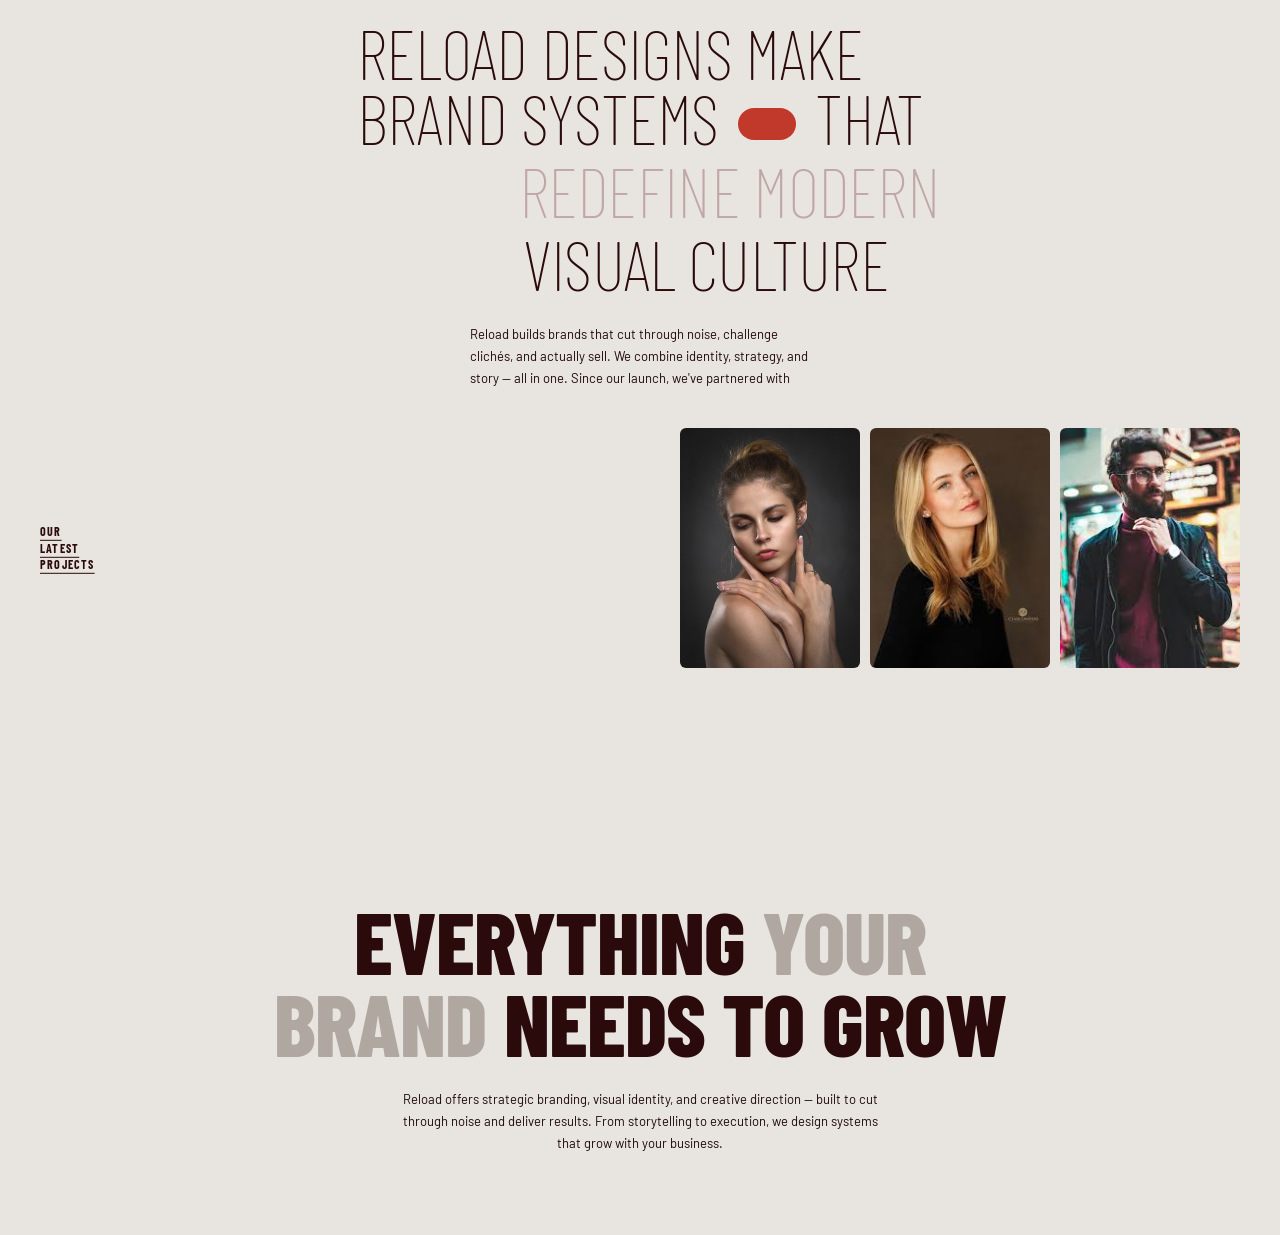
==== A2_Assignment/A_2.1/index.html @ a0ac8a64 "Add files via upload" ====
<!DOCTYPE html>
<html lang="en">
    <head>
        <meta charset="UTF-8" />
        <meta name="viewport" content="width=device-width, initial-scale=1.0"/>
        <title>Reload Designs</title>
        <link href="https://fonts.googleapis.com/css2?family=Bebas+Neue&family=Barlow:wght@400;500;600&family=Barlow+Condensed:wght@700;800&display=swap" rel="stylesheet"/>
        <link rel="stylesheet" href="style.css">
    </head>
    <body>
        <section class="hero">
            <h1 class="hero-headline1">
                Reload Designs Make<br>
                Brand Systems <span class="hero-pill"></span> That<br>
                <span class="muted"></span>
            </h1>
            <h1 class="hero-headline2">Redefine Modern<br></h1>
            <h1 class="hero-headline3">Visual Culture</h1>
            <p class="hero-body">
                Reload builds brands that cut through noise, challenge clichés, and actually sell.
                We combine identity, strategy, and story — all in one. Since our launch, we've partnered with
            </p>
            <div class="strip-wrapper">
                <div class="side-label">Our<br>Latest<br>Projects</div>
                <div class="image-strip">
                    <div class="img-slot" id="slot1"><img src="girl-3033718_640.jpg" alt=""></div>
                    <div class="img-slot" id="slot2"><img src="images (1).jpg" alt=""></div>
                    <div class="img-slot" id="slot3"><img src="images.jpg" alt=""></div>
                </div>
            </div>
        </section>
        <!-- SECTION 2 -->
        <section class="section-grow">
            <h2>Everything <span class="muted">Your</span><br><span class="muted">Brand</span> Needs To Grow</h2>
            <p>
                Reload offers strategic branding, visual identity, and creative direction
                — built to cut through noise and deliver results. From storytelling to
                execution, we design systems that grow with your business.
            </p>
        </section>
        <script>
            function loadImage(event, slotId) {
              const file = event.target.files[0];
              if (!file) return;
              const reader = new FileReader();
              reader.onload = function(e) {
                const slot = document.getElementById(slotId);
                const num = slotId.replace('slot', '');
                const placeholder = document.getElementById('placeholder' + num);
                placeholder.style.display = 'none';
                let img = slot.querySelector('img');
                if (!img) {
                  img = document.createElement('img');
                  slot.appendChild(img);
                }
                img.src = e.target.result;
              };
              reader.readAsDataURL(file);
            }
        </script>
    </body>
</html>
---- A2_Assignment/A_2.1/style.css ----
*,
*::before,
*::after {
    box-sizing: border-box;
    margin: 0;
    padding: 0;
}

:root {
    --bg: #e8e4df;
    --dark: #2a0a0a;
    --muted: #b0a8a0;
    --accent: #c0392b;
    --text: #1e0808;
    --font-display: "Barlow Condensed", sans-serif;
    --font-body: "Barlow", sans-serif;
}

html {
    scroll-behavior: smooth;
}

body {
    background-color: var(--bg);
    color: var(--text);
    font-family: var(--font-body);
    overflow-x: hidden;
}

.hero {
    padding: 120px 40px 80px;
    min-height: 100vh;
    display: flex;
    flex-direction: column;
    gap: 28px;
}

.hero-headline1 {
    font-family: var(--font-display);
    font-weight: 100;
    font-size: 70px;
    line-height: 0.93;
    letter-spacing: -0.01em;
    text-transform: uppercase;
    color: var(--dark);
    max-width: 800px;
    position: relative;
    align-self: center;
    margin-top: -100px;
}

.hero-headline2 {
    font-family: var(--font-display);
    font-weight: 100;
    font-size: 70px;
    text-align: right;
    line-height: 0.93;
    letter-spacing: -0.01em;
    text-transform: uppercase;
    color: rgb(192, 167, 167);
    position: relative;
    margin-top: -20px;
    left: -300px;
}

.hero-headline3 {
    font-family: var(--font-display);
    font-weight: 100;
    font-size: 70px;
    text-align: left;
    line-height: 0.93;
    letter-spacing: -0.01em;
    text-transform: uppercase;
    color: var(--dark);
    max-width: 800px;
    position: relative;
    align-self: center;
    left: 66px;
    margin-top: -20px;
}

.hero-headline .muted {
    color: var(--muted);
}

.hero-pill {
    display: inline-block;
    vertical-align: middle;
    width: clamp(38px, 4.5vw, 62px);
    height: clamp(20px, 2.5vw, 34px);
    background: var(--accent);
    border-radius: 999px;
    margin: 0 6px;
    transform: translateY(-4px);
}

.hero-body {
    max-width: 340px;
    font-size: 13px;
    color: var(--text);
    line-height: 1.68;
    font-weight: 400;
    position: relative;
    align-self: center;
}

.strip-wrapper {
    position: relative;
    padding-left: 0;
    margin-top: 10px;
}

.side-label {
    position: absolute;
    left: 0;
    top: 50%;
    transform: translateY(-50%);
    font-family: var(--font-display);
    font-weight: 700;
    font-size: 12px;
    letter-spacing: 0.1em;
    text-transform: uppercase;
    text-decoration: underline;
    text-underline-offset: 4px;
    line-height: 1.4;
    color: var(--dark);
}

.image-strip {
    display: flex;
    flex-direction: row;
    gap: 10px;
    max-width: 560px;
    margin-left: auto;
}

.img-slot {
    flex: 1;
    aspect-ratio: 3 / 4;
    border-radius: 6px;
    overflow: hidden;
    background: #c5bfb8;
    position: relative;
    align-self: right;
}

.img-slot img {
    width: 100%;
    height: 100%;
    object-fit: cover;
    display: block;
    align-self: right;
}

.section-grow {
    padding: 100px 40px 80px;
    text-align: center;
    margin-top: -100px;
}

.section-grow h2 {
    font-family: var(--font-display);
    font-weight: 800;
    font-size: clamp(46px, 7.5vw, 88px);
    text-transform: uppercase;
    line-height: 0.93;
    letter-spacing: -0.01em;
    color: var(--dark);
    margin-bottom: 24px;
}

.section-grow h2 .muted {
    color: var(--muted);
}

.section-grow p {
    max-width: 500px;
    margin: 0 auto;
    font-size: 13px;
    line-height: 1.72;
    color: var(--text);
}
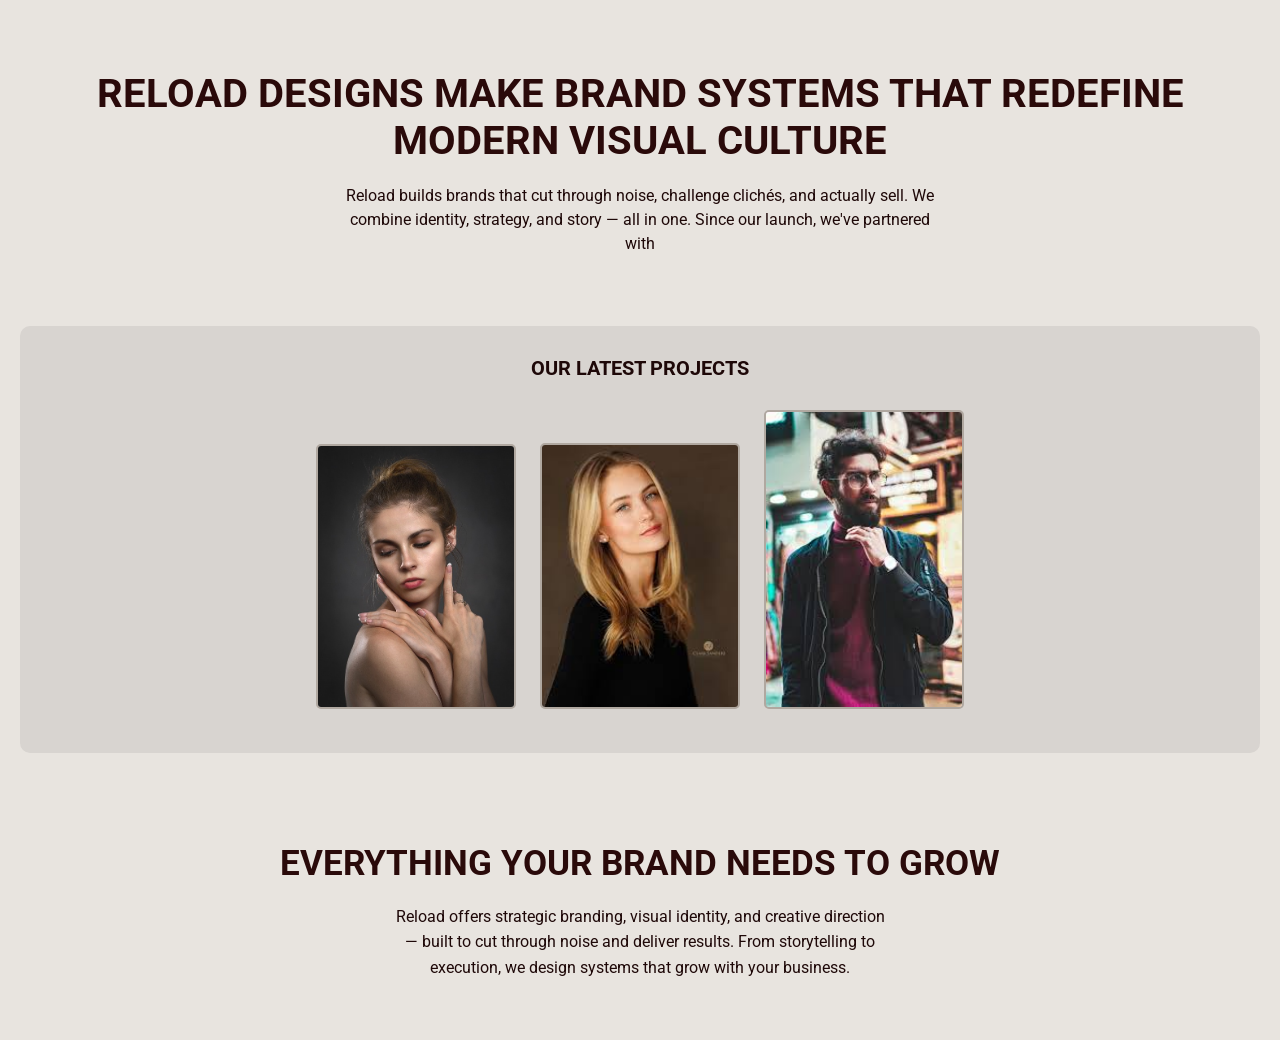
==== commit 5582ce66: "Add files via upload" ====
--- a/A2_Assignment/A_2.1/index.html
+++ b/A2_Assignment/A_2.1/index.html
@@ -1,62 +1,39 @@
 <!DOCTYPE html>
 <html lang="en">
-    <head>
-        <meta charset="UTF-8" />
-        <meta name="viewport" content="width=device-width, initial-scale=1.0"/>
-        <title>Reload Designs</title>
-        <link href="https://fonts.googleapis.com/css2?family=Bebas+Neue&family=Barlow:wght@400;500;600&family=Barlow+Condensed:wght@700;800&display=swap" rel="stylesheet"/>
-        <link rel="stylesheet" href="style.css">
-    </head>
-    <body>
-        <section class="hero">
-            <h1 class="hero-headline1">
-                Reload Designs Make<br>
-                Brand Systems <span class="hero-pill"></span> That<br>
-                <span class="muted"></span>
-            </h1>
-            <h1 class="hero-headline2">Redefine Modern<br></h1>
-            <h1 class="hero-headline3">Visual Culture</h1>
-            <p class="hero-body">
-                Reload builds brands that cut through noise, challenge clichés, and actually sell.
-                We combine identity, strategy, and story — all in one. Since our launch, we've partnered with
-            </p>
-            <div class="strip-wrapper">
-                <div class="side-label">Our<br>Latest<br>Projects</div>
-                <div class="image-strip">
-                    <div class="img-slot" id="slot1"><img src="girl-3033718_640.jpg" alt=""></div>
-                    <div class="img-slot" id="slot2"><img src="images (1).jpg" alt=""></div>
-                    <div class="img-slot" id="slot3"><img src="images.jpg" alt=""></div>
-                </div>
-            </div>
-        </section>
-        <!-- SECTION 2 -->
-        <section class="section-grow">
-            <h2>Everything <span class="muted">Your</span><br><span class="muted">Brand</span> Needs To Grow</h2>
-            <p>
-                Reload offers strategic branding, visual identity, and creative direction
-                — built to cut through noise and deliver results. From storytelling to
-                execution, we design systems that grow with your business.
-            </p>
-        </section>
-        <script>
-            function loadImage(event, slotId) {
-              const file = event.target.files[0];
-              if (!file) return;
-              const reader = new FileReader();
-              reader.onload = function(e) {
-                const slot = document.getElementById(slotId);
-                const num = slotId.replace('slot', '');
-                const placeholder = document.getElementById('placeholder' + num);
-                placeholder.style.display = 'none';
-                let img = slot.querySelector('img');
-                if (!img) {
-                  img = document.createElement('img');
-                  slot.appendChild(img);
-                }
-                img.src = e.target.result;
-              };
-              reader.readAsDataURL(file);
-            }
-        </script>
-    </body>
+<head>
+    <meta charset="UTF-8" />
+    <meta name="viewport" content="width=device-width, initial-scale=1.0"/>
+    <title>Reload Designs</title>
+    <link href="https://fonts.googleapis.com/css2?family=Roboto:wght@400;700&display=swap" rel="stylesheet">
+    <link rel="stylesheet" href="style.css">
+</head>
+<body>
+    
+    <div class="header-section">
+        <h1>Reload Designs Make Brand Systems That Redefine Modern Visual Culture</h1>
+        <p>
+            Reload builds brands that cut through noise, challenge clichés, and actually sell.
+            We combine identity, strategy, and story — all in one. Since our launch, we've partnered with
+        </p>
+    </div>
+
+    <div class="projects-section">
+        <h3>Our Latest Projects</h3>
+        <div class="image-gallery">
+            <img src="girl-3033718_640.jpg" alt="Project 1" width="200">
+            <img src="images (1).jpg" alt="Project 2" width="200">
+            <img src="images.jpg" alt="Project 3" width="200">
+        </div>
+    </div>
+
+    <div class="about-section">
+        <h2>Everything Your Brand Needs To Grow</h2>
+        <p>
+            Reload offers strategic branding, visual identity, and creative direction
+            — built to cut through noise and deliver results. From storytelling to
+            execution, we design systems that grow with your business.
+        </p>
+    </div>
+
+</body>
 </html>
--- a/A2_Assignment/A_2.1/style.css
+++ b/A2_Assignment/A_2.1/style.css
@@ -1,182 +1,76 @@
-*,
-*::before,
-*::after {
+/* Basic reset that beginners learn early on */
+* {
     box-sizing: border-box;
     margin: 0;
     padding: 0;
 }
 
-:root {
-    --bg: #e8e4df;
-    --dark: #2a0a0a;
-    --muted: #b0a8a0;
-    --accent: #c0392b;
-    --text: #1e0808;
-    --font-display: "Barlow Condensed", sans-serif;
-    --font-body: "Barlow", sans-serif;
+body {
+    background-color: #e8e4df;
+    color: #1e0808;
+    font-family: 'Roboto', sans-serif;
+    padding: 20px;
 }
 
-html {
-    scroll-behavior: smooth;
+/* Header Section */
+.header-section {
+    text-align: center;
+    padding-top: 50px;
+    padding-bottom: 50px;
 }
 
-body {
-    background-color: var(--bg);
-    color: var(--text);
-    font-family: var(--font-body);
-    overflow-x: hidden;
+.header-section h1 {
+    font-size: 40px;
+    color: #2a0a0a;
+    text-transform: uppercase;
+    margin-bottom: 20px;
 }
 
-.hero {
-    padding: 120px 40px 80px;
-    min-height: 100vh;
-    display: flex;
-    flex-direction: column;
-    gap: 28px;
+.header-section p {
+    font-size: 16px;
+    line-height: 1.5;
+    max-width: 600px;
+    margin: 0 auto; /* This centers the paragraph */
 }
 
-.hero-headline1 {
-    font-family: var(--font-display);
-    font-weight: 100;
-    font-size: 70px;
-    line-height: 0.93;
-    letter-spacing: -0.01em;
-    text-transform: uppercase;
-    color: var(--dark);
-    max-width: 800px;
-    position: relative;
-    align-self: center;
-    margin-top: -100px;
+/* Projects Section */
+.projects-section {
+    background-color: #d8d4d0;
+    padding: 30px;
+    margin-top: 20px;
+    margin-bottom: 50px;
+    border-radius: 10px;
+    text-align: center;
 }
 
-.hero-headline2 {
-    font-family: var(--font-display);
-    font-weight: 100;
-    font-size: 70px;
-    text-align: right;
-    line-height: 0.93;
-    letter-spacing: -0.01em;
+.projects-section h3 {
+    font-size: 20px;
     text-transform: uppercase;
-    color: rgb(192, 167, 167);
-    position: relative;
-    margin-top: -20px;
-    left: -300px;
+    margin-bottom: 20px;
 }
 
-.hero-headline3 {
-    font-family: var(--font-display);
-    font-weight: 100;
-    font-size: 70px;
-    text-align: left;
-    line-height: 0.93;
-    letter-spacing: -0.01em;
-    text-transform: uppercase;
-    color: var(--dark);
-    max-width: 800px;
-    position: relative;
-    align-self: center;
-    left: 66px;
-    margin-top: -20px;
+.image-gallery img {
+    margin: 10px;
+    border-radius: 5px;
+    border: 2px solid #b0a8a0;
 }
 
-.hero-headline .muted {
-    color: var(--muted);
+/* About Section */
+.about-section {
+    text-align: center;
+    padding: 40px;
 }
 
-.hero-pill {
-    display: inline-block;
-    vertical-align: middle;
-    width: clamp(38px, 4.5vw, 62px);
-    height: clamp(20px, 2.5vw, 34px);
-    background: var(--accent);
-    border-radius: 999px;
-    margin: 0 6px;
-    transform: translateY(-4px);
+.about-section h2 {
+    font-size: 35px;
+    color: #2a0a0a;
+    text-transform: uppercase;
+    margin-bottom: 20px;
 }
 
-.hero-body {
-    max-width: 340px;
-    font-size: 13px;
-    color: var(--text);
-    line-height: 1.68;
-    font-weight: 400;
-    position: relative;
-    align-self: center;
-}
-
-.strip-wrapper {
-    position: relative;
-    padding-left: 0;
-    margin-top: 10px;
-}
-
-.side-label {
-    position: absolute;
-    left: 0;
-    top: 50%;
-    transform: translateY(-50%);
-    font-family: var(--font-display);
-    font-weight: 700;
-    font-size: 12px;
-    letter-spacing: 0.1em;
-    text-transform: uppercase;
-    text-decoration: underline;
-    text-underline-offset: 4px;
-    line-height: 1.4;
-    color: var(--dark);
-}
-
-.image-strip {
-    display: flex;
-    flex-direction: row;
-    gap: 10px;
-    max-width: 560px;
-    margin-left: auto;
-}
-
-.img-slot {
-    flex: 1;
-    aspect-ratio: 3 / 4;
-    border-radius: 6px;
-    overflow: hidden;
-    background: #c5bfb8;
-    position: relative;
-    align-self: right;
-}
-
-.img-slot img {
-    width: 100%;
-    height: 100%;
-    object-fit: cover;
-    display: block;
-    align-self: right;
-}
-
-.section-grow {
-    padding: 100px 40px 80px;
-    text-align: center;
-    margin-top: -100px;
-}
-
-.section-grow h2 {
-    font-family: var(--font-display);
-    font-weight: 800;
-    font-size: clamp(46px, 7.5vw, 88px);
-    text-transform: uppercase;
-    line-height: 0.93;
-    letter-spacing: -0.01em;
-    color: var(--dark);
-    margin-bottom: 24px;
-}
-
-.section-grow h2 .muted {
-    color: var(--muted);
-}
-
-.section-grow p {
+.about-section p {
+    font-size: 16px;
+    line-height: 1.6;
     max-width: 500px;
     margin: 0 auto;
-    font-size: 13px;
-    line-height: 1.72;
-    color: var(--text);
-}
+}
